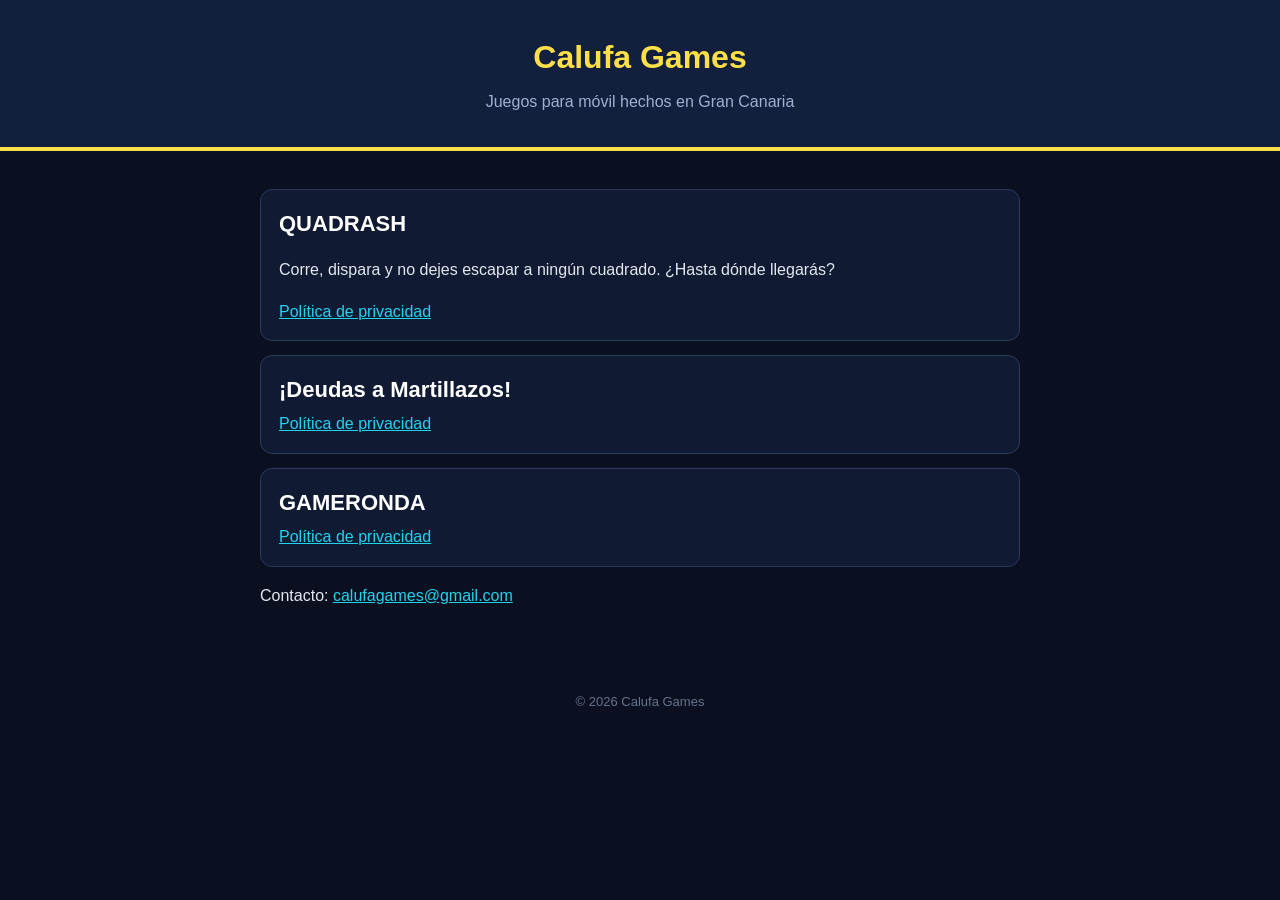
==== index.html @ 785f08c8 "Web de Calufa Games con app-ads.txt de AdMob Co-Authored-By: Claude Opus 5.5 <noreply@anthropic.com>" ====
<!doctype html>
<html lang="es">
<head>
<meta charset="utf-8">
<meta name="viewport" content="width=device-width,initial-scale=1">
<title>Calufa Games</title>
<style>
  body{margin:0;background:#0b1020;color:#e2e8f0;font-family:Arial,Helvetica,sans-serif;line-height:1.6}
  header{background:#12203d;border-bottom:4px solid #fde047;padding:32px 20px;text-align:center}
  h1{margin:0;color:#fde047;font-size:32px}
  header p{margin:6px 0 0;color:#9fb0d0}
  main{max-width:760px;margin:0 auto;padding:24px 20px 48px}
  .game{background:#111a33;border:1px solid #2b3a5f;border-radius:12px;padding:16px 18px;margin:14px 0}
  .game h2{margin:0 0 4px;color:#fff;font-size:22px}
  a{color:#22d3ee}
  footer{text-align:center;color:#64748b;font-size:13px;padding:20px}
</style>
</head>
<body>
<header>
  <h1>Calufa Games</h1>
  <p>Juegos para móvil hechos en Gran Canaria</p>
</header>
<main>
  <div class="game">
    <h2>QUADRASH</h2>
    <p>Corre, dispara y no dejes escapar a ningún cuadrado. ¿Hasta dónde llegarás?</p>
    <a href="https://calufagames-art.github.io/gameronda-privacidad/quadrash-privacidad.html">Política de privacidad</a>
  </div>
  <div class="game">
    <h2>¡Deudas a Martillazos!</h2>
    <a href="https://calufagames-art.github.io/gameronda-privacidad/deudas-privacidad.html">Política de privacidad</a>
  </div>
  <div class="game">
    <h2>GAMERONDA</h2>
    <a href="https://calufagames-art.github.io/gameronda-privacidad/privacidad.html">Política de privacidad</a>
  </div>
  <p>Contacto: <a href="mailto:calufagames@gmail.com">calufagames@gmail.com</a></p>
</main>
<footer>© 2026 Calufa Games</footer>
</body>
</html>
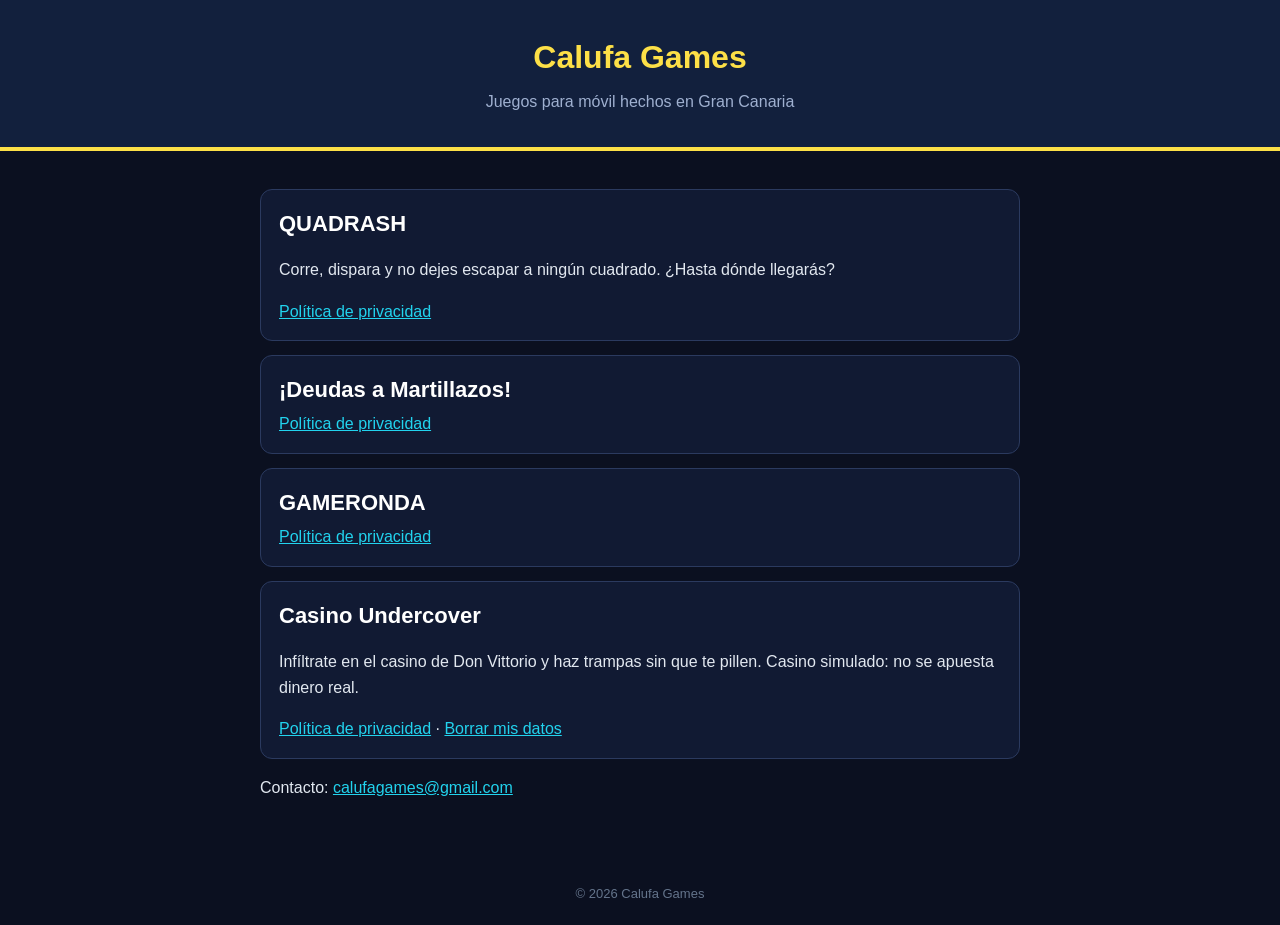
==== commit 55b7e4f0: "Casino Undercover: política de privacidad y página de borrado de datos Añade la carpeta casino-under" ====
--- a/index.html
+++ b/index.html
@@ -25,15 +25,21 @@
   <div class="game">
     <h2>QUADRASH</h2>
     <p>Corre, dispara y no dejes escapar a ningún cuadrado. ¿Hasta dónde llegarás?</p>
-    <a href="https://calufagames-art.github.io/gameronda-privacidad/quadrash-privacidad.html">Política de privacidad</a>
+    <a href="https://calufagames-art.github.io/quadrash-privacidad.html">Política de privacidad</a>
   </div>
   <div class="game">
     <h2>¡Deudas a Martillazos!</h2>
-    <a href="https://calufagames-art.github.io/gameronda-privacidad/deudas-privacidad.html">Política de privacidad</a>
+    <a href="https://calufagames-art.github.io/deudas-privacidad.html">Política de privacidad</a>
   </div>
   <div class="game">
     <h2>GAMERONDA</h2>
-    <a href="https://calufagames-art.github.io/gameronda-privacidad/privacidad.html">Política de privacidad</a>
+    <a href="https://calufagames-art.github.io/gameronda-privacidad.html">Política de privacidad</a>
+  </div>
+  <div class="game">
+    <h2>Casino Undercover</h2>
+    <p>Infíltrate en el casino de Don Vittorio y haz trampas sin que te pillen. Casino simulado: no se apuesta dinero real.</p>
+    <a href="https://calufagames-art.github.io/casino-undercover/privacidad.html">Política de privacidad</a> ·
+    <a href="https://calufagames-art.github.io/casino-undercover/borrar-datos.html">Borrar mis datos</a>
   </div>
   <p>Contacto: <a href="mailto:calufagames@gmail.com">calufagames@gmail.com</a></p>
 </main>
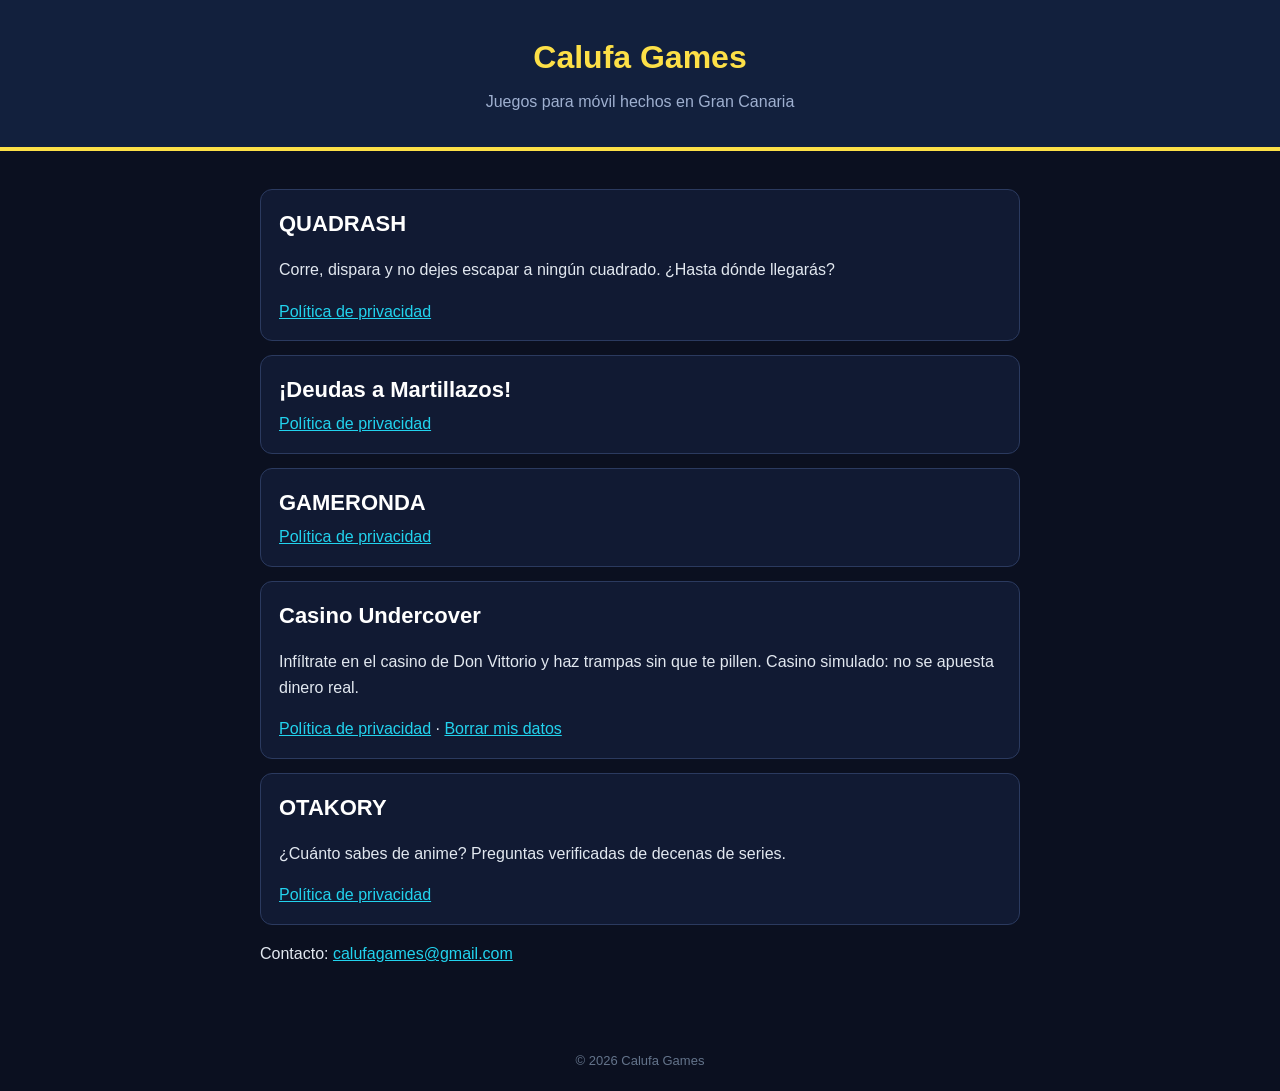
==== commit 58d3999c: "Política de privacidad de OTAKORY Co-Authored-By: Claude Opus 5.5 <noreply@anthropic.com> Claude-Ses" ====
--- a/index.html
+++ b/index.html
@@ -41,6 +41,11 @@
     <a href="https://calufagames-art.github.io/casino-undercover/privacidad.html">Política de privacidad</a> ·
     <a href="https://calufagames-art.github.io/casino-undercover/borrar-datos.html">Borrar mis datos</a>
   </div>
+  <div class="game">
+    <h2>OTAKORY</h2>
+    <p>¿Cuánto sabes de anime? Preguntas verificadas de decenas de series.</p>
+    <a href="https://calufagames-art.github.io/otakory-privacidad.html">Política de privacidad</a>
+  </div>
   <p>Contacto: <a href="mailto:calufagames@gmail.com">calufagames@gmail.com</a></p>
 </main>
 <footer>© 2026 Calufa Games</footer>
